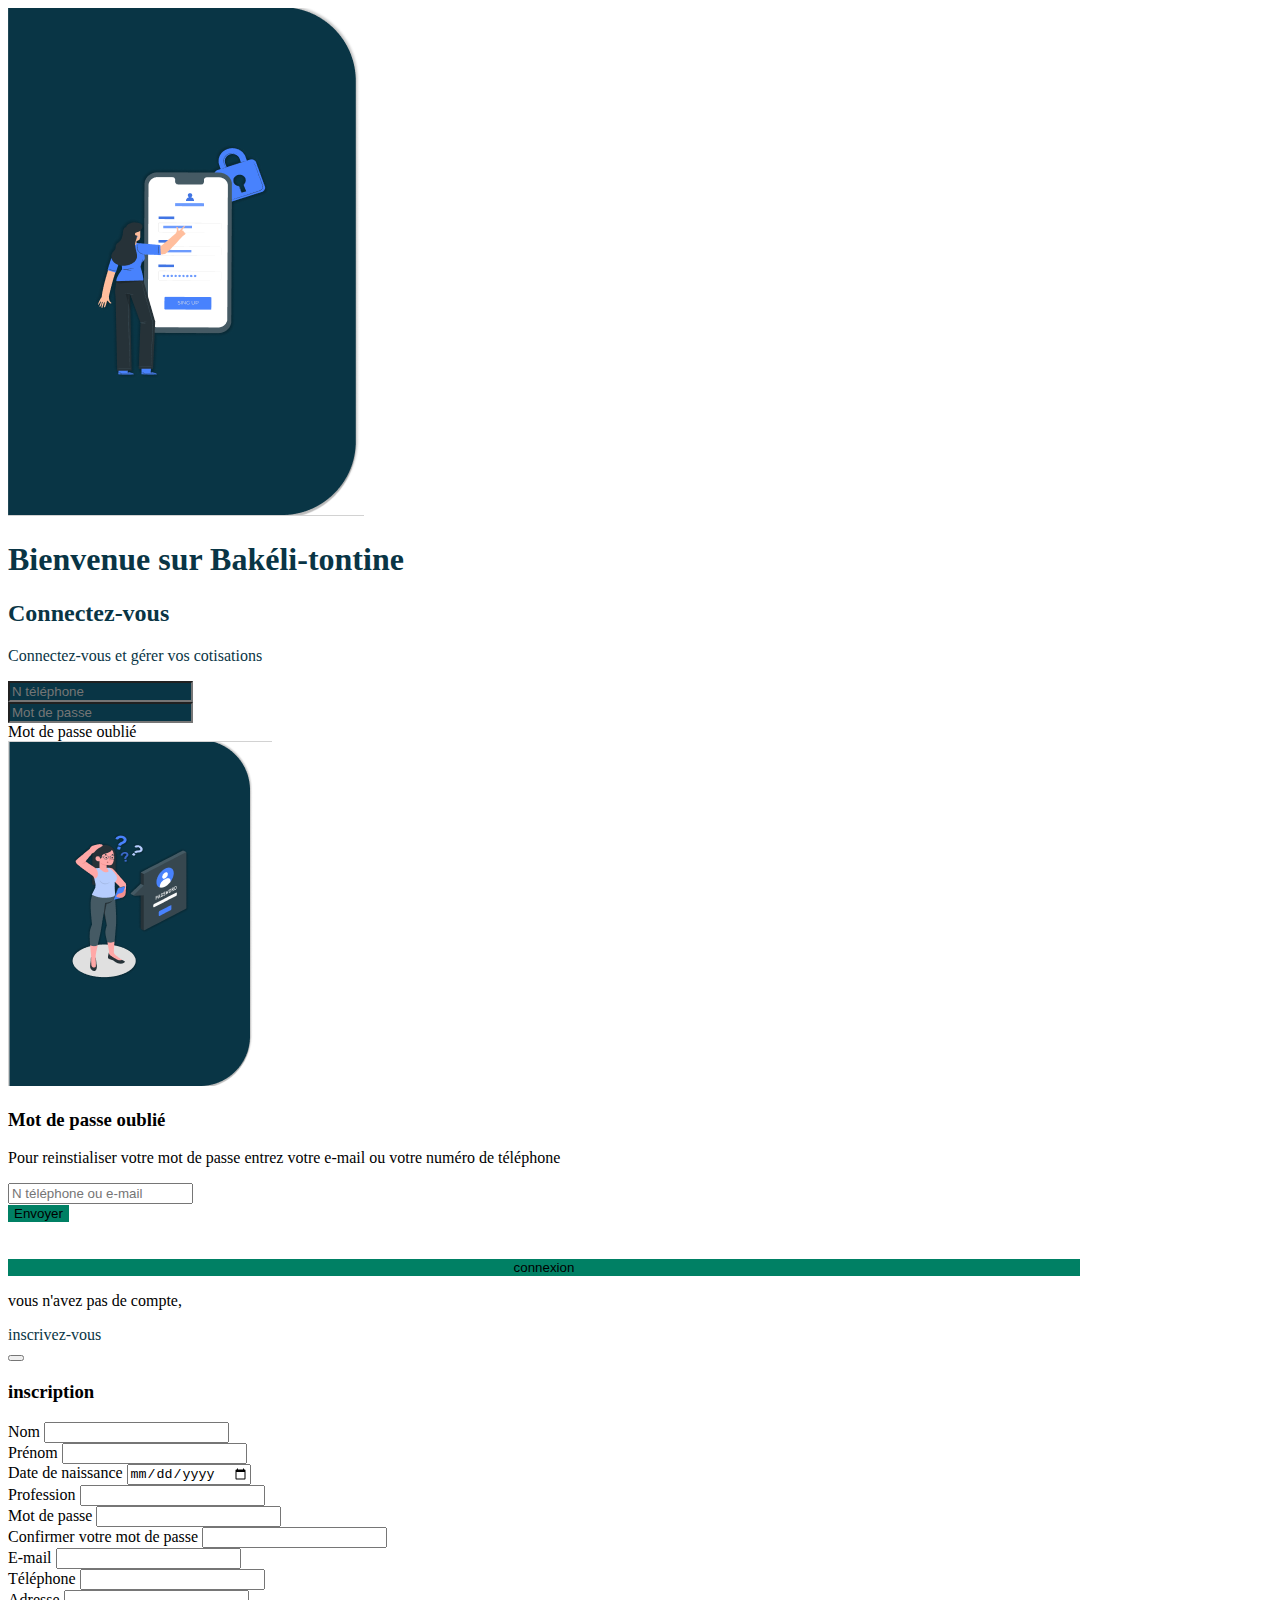
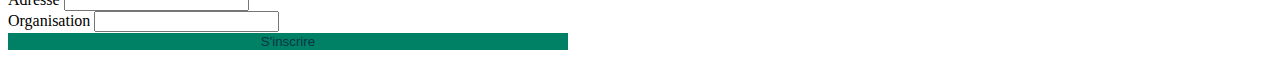
==== index.html @ 90416d44 "new commit" ====
<!doctype html>
<html lang="en">
  <head>
    <meta charset="utf-8">
    <meta name="viewport" content="width=device-width, initial-scale=1">
    <title>Connexion</title>
    <link rel="stylesheet" href="index.css">
    <link href="https://cdn.jsdelivr.net/npm/bootstrap@5.3.1/dist/css/bootstrap.min.css" rel="stylesheet"
     integrity="sha384-4bw+/aepP/YC94hEpVNVgiZdgIC5+VKNBQNGCHeKRQN+PtmoHDEXuppvnDJzQIu9" crossorigin="anonymous">
     <script src="https://cdn.jsdelivr.net/npm/bootstrap@5.3.1/dist/js/bootstrap.bundle.min.js" 
    integrity="sha384-HwwvtgBNo3bZJJLYd8oVXjrBZt8cqVSpeBNS5n7C8IVInixGAoxmnlMuBnhbgrkm" crossorigin="anonymous"></script>
  </head>
  <body>
    <!-- connexion -->
     <div class="container">
        <div class="row">
            <div class="col-lg-6">
                <div class="contenu my-5 justify-content-center align-items-center">
                   <img src="image/Capture d'écran 2023-08-19 223253.png" class="img-fluid"  alt="">
                </div>
            </div>
            <div class="col-lg-6">
                <div class="text pt-5 text-center">
                 <div class="titre">
                  <h1>Bienvenue sur Bakéli-tontine</h1>
                  <h2>Connectez-vous</h2>
                  <p>Connectez-vous et gérer vos cotisations</p>
                 </div>
                  <div class="form d-flex justify-content-center">
                   <div class="col-md-6">
                    <div class="my-4">
                        <input type="text" class="form-control big text-light" id="exampleFormControlInput1" placeholder="N téléphone">
                      </div>
                      <div class="mb-4">
                        <input type="password" class="form-control big" id="exampleFormControlInput1"  placeholder="Mot de passe">
                      </div>
                      <!-- Mot de passe oublie -->
                      <a type="text" class="mt-5 text-decoration-none text-dark"  data-bs-toggle="modal" 
                      data-bs-target="#exampleModal" data-bs-whatever="@mdo">Mot de passe oublié</a>
                      <div class="modal-dialog modal-xl">
                        <div class="modal fade" id="exampleModal" tabindex="-1" aria-labelledby="exampleModalLabel" aria-hidden="true">
                          <div class="modal-dialog">
                            <div class="modal-content">
                              <div class="modal-body ">
                                <div class="row">
                                  <div class="col-lg-5">
                                    <img src="image/mot de passe.png" class="img-fluid" alt="">
                                  </div>
                                  <div class="col-lg-7 p-2">
                                    <h3>Mot de passe oublié</h3>
                                    <p>Pour reinstialiser votre mot de passe entrez votre e-mail ou votre numéro de téléphone</p>
                                    <div class="mb-4 text-light ">
                                      <input type="text" class="form-control bg" id="exampleFormControlInput1"  placeholder="N téléphone ou e-mail">
                                    </div>
                                    <button type="submit" class="btn btn-primary ra">Envoyer</button>
                                  </div>
                                </div>
                              </div>
                            </div>
                          </div>
                        </div> <br> <br>
                      </div>
                     
                      <button type="submit" class="btn btn-primary para">connexion</button>
                          <!-- inscription -->
                         <div class="d-flex">
                          <p>vous n'avez pas de compte,</p>
                          <a type="text" class="titre fw-bold text-decoration-none"  data-bs-toggle="modal"
                          data-bs-target="#exampleModal1" data-bs-whatever="@fat">inscrivez-vous</a>
                         </div>
                         
                          <div class="modal fade" id="exampleModal1" tabindex="-1" aria-labelledby="exampleModalLabel" aria-hidden="true">
                            <div class="modal-dialog">
                              <div class="modal-content">
                                <div class="modal-header">
                                  <button type="button" class="btn-close" data-bs-dismiss="modal" aria-label="Close"></button>
                                </div>
                                <div class="modal-body">
                                  <h3 class="text-center">inscription</h3>
                                      <form>
                                        <div class="row">
                                          <div class="col-lg-6">
                                            <label for="exampleInputPassword1" class="form-label">Nom</label>
                                            <input type="name" class="form-control" id="exampleInputName1">
                                          </div>
                                          <div class="col-lg-6 mb-2">
                                            <label for="exampleInputPassword1" class="form-label start">Prénom</label>
                                            <input type="name" class="form-control" id="exampleInputName1">
                                          </div>
                                        </div>
                                        <div class="row">
                                          <div class="col-lg-6">
                                            <label for="exampleInputPassword1" class="form-label">Date de naissance</label>
                                            <input type="date" class="form-control" id="exampleInputName1">
                                          </div>
                                          <div class="col-lg-6 mb-2">
                                            <label for="exampleInputPassword1" class="form-label start">Profession</label>
                                            <input type="text" class="form-control" id="exampleInputName1">
                                          </div>
                                        </div>
                                        <div class="row">
                                          <div class="col-lg-6">
                                            <label for="exampleInputPassword1" class="form-label">Mot de passe</label>
                                            <input type="password" class="form-control" id="exampleInputName1">
                                          </div>
                                          <div class="col-lg-6 mb-2">
                                            <label for="exampleInputConfirmPassword1" class="form-label start">Confirmer votre mot de passe</label>
                                            <input type="password" class="form-control" id="exampleInputName1">
                                          </div>
                                        </div>
                                        <div class="row">
                                          <div class="col-lg-6">
                                            <label for="exampleInputPassword1" class="form-label">E-mail</label>
                                            <input type="email" class="form-control" id="exampleInputName1">
                                          </div>
                                          <div class="col-lg-6 mb-2">
                                            <label for="exampleInputPassword1" class="form-label start">Téléphone</label>
                                            <input type="name" class="form-control" id="exampleInputName1">
                                          </div>
                                        </div>
                                        <div class="row">
                                          <div class="col-lg-6">
                                            <label for="exampleInputPassword1" class="form-label">Adresse</label>
                                            <input type="text" class="form-control" id="exampleInputName1">
                                          </div>
                                          <div class="col-lg-6">
                                            <label for="exampleInputPassword1" class="form-label start">Organisation</label>
                                            <input type="text" class="form-control" id="exampleInputName1">
                                          </div>
                                        </div>
                                      </form>
                                  </div>
                                <div class="modal-footer justify-content-center">
                                 
                                  <button type="submit" class="raga fw-bolder">S'inscrire</button>
                                </div>
                              </div>
                              </div>
                            </div>
                          </div>
                      </div> 
                      
                   </div>
                </div>
                </div>
                
            </div>
        </div>
  </body>
</html>
---- index.css ----
.big{
    background: #093545!important;
    color: white !important;
}
.titre{
    color: #093545!important;
}
.para{
    padding-left: 40% !important;
    padding-right: 40% !important;
    background-color: rgb(0, 128, 100) !important;
    border: none !important;
}
.ra{
    background-color: rgb(0, 128, 100) !important;
    border: none !important;
}
.raga{
    background-color: rgb(0, 128, 100) !important;
    border: none !important;
    color: #093545!important;
    padding-left: 20% !important;
    padding-right: 20% !important;
}
body{
    overflow-y: hidden;
}
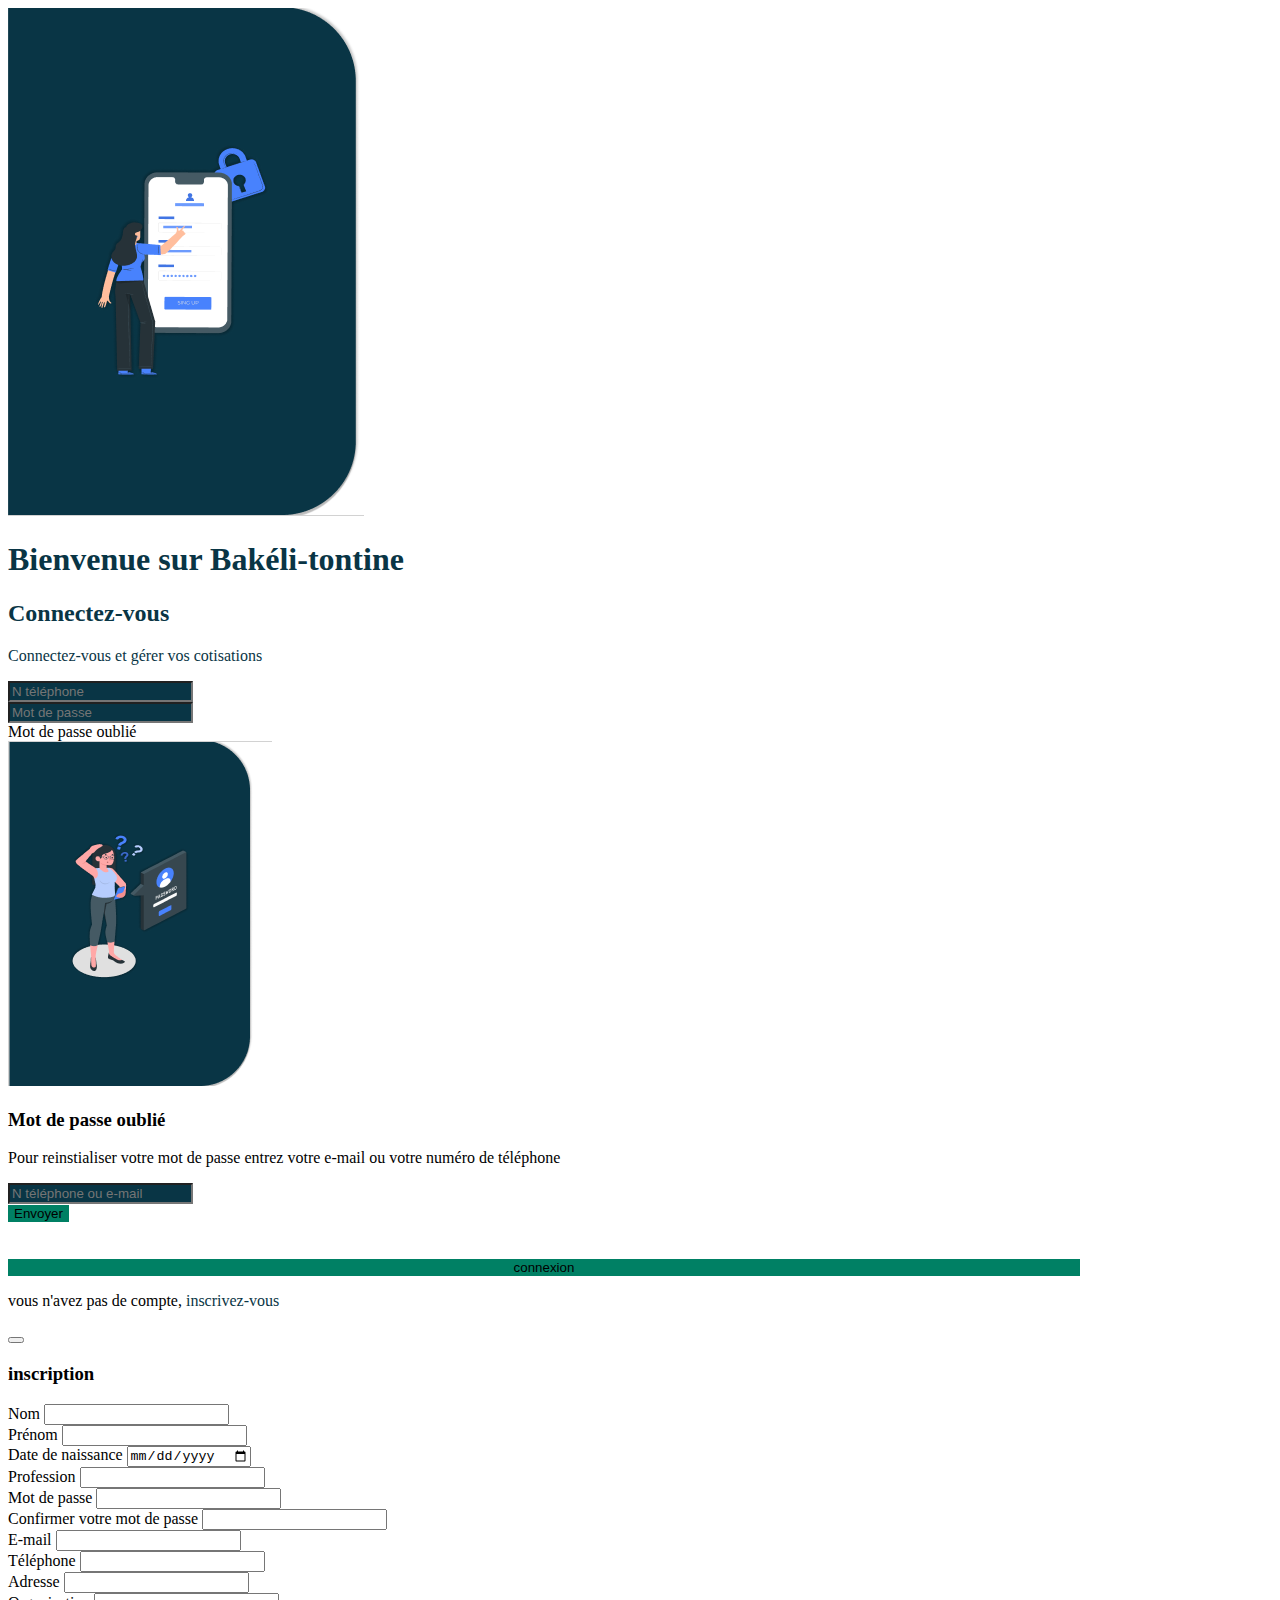
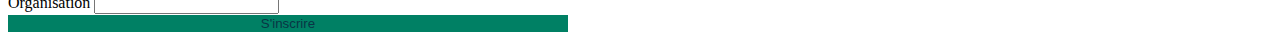
==== commit a30a5dda: "diawo" ====
--- a/index.html
+++ b/index.html
@@ -1,150 +1,150 @@
-<!doctype html>
-<html lang="en">
-  <head>
-    <meta charset="utf-8">
-    <meta name="viewport" content="width=device-width, initial-scale=1">
-    <title>Connexion</title>
-    <link rel="stylesheet" href="index.css">
-    <link href="https://cdn.jsdelivr.net/npm/bootstrap@5.3.1/dist/css/bootstrap.min.css" rel="stylesheet"
-     integrity="sha384-4bw+/aepP/YC94hEpVNVgiZdgIC5+VKNBQNGCHeKRQN+PtmoHDEXuppvnDJzQIu9" crossorigin="anonymous">
-     <script src="https://cdn.jsdelivr.net/npm/bootstrap@5.3.1/dist/js/bootstrap.bundle.min.js" 
-    integrity="sha384-HwwvtgBNo3bZJJLYd8oVXjrBZt8cqVSpeBNS5n7C8IVInixGAoxmnlMuBnhbgrkm" crossorigin="anonymous"></script>
-  </head>
-  <body>
-    <!-- connexion -->
-     <div class="container">
-        <div class="row">
-            <div class="col-lg-6">
-                <div class="contenu my-5 justify-content-center align-items-center">
-                   <img src="image/Capture d'écran 2023-08-19 223253.png" class="img-fluid"  alt="">
-                </div>
-            </div>
-            <div class="col-lg-6">
-                <div class="text pt-5 text-center">
-                 <div class="titre">
-                  <h1>Bienvenue sur Bakéli-tontine</h1>
-                  <h2>Connectez-vous</h2>
-                  <p>Connectez-vous et gérer vos cotisations</p>
-                 </div>
-                  <div class="form d-flex justify-content-center">
-                   <div class="col-md-6">
-                    <div class="my-4">
-                        <input type="text" class="form-control big text-light" id="exampleFormControlInput1" placeholder="N téléphone">
-                      </div>
-                      <div class="mb-4">
-                        <input type="password" class="form-control big" id="exampleFormControlInput1"  placeholder="Mot de passe">
-                      </div>
-                      <!-- Mot de passe oublie -->
-                      <a type="text" class="mt-5 text-decoration-none text-dark"  data-bs-toggle="modal" 
-                      data-bs-target="#exampleModal" data-bs-whatever="@mdo">Mot de passe oublié</a>
-                      <div class="modal-dialog modal-xl">
-                        <div class="modal fade" id="exampleModal" tabindex="-1" aria-labelledby="exampleModalLabel" aria-hidden="true">
-                          <div class="modal-dialog">
-                            <div class="modal-content">
-                              <div class="modal-body ">
-                                <div class="row">
-                                  <div class="col-lg-5">
-                                    <img src="image/mot de passe.png" class="img-fluid" alt="">
-                                  </div>
-                                  <div class="col-lg-7 p-2">
-                                    <h3>Mot de passe oublié</h3>
-                                    <p>Pour reinstialiser votre mot de passe entrez votre e-mail ou votre numéro de téléphone</p>
-                                    <div class="mb-4 text-light ">
-                                      <input type="text" class="form-control bg" id="exampleFormControlInput1"  placeholder="N téléphone ou e-mail">
-                                    </div>
-                                    <button type="submit" class="btn btn-primary ra">Envoyer</button>
-                                  </div>
-                                </div>
-                              </div>
-                            </div>
-                          </div>
-                        </div> <br> <br>
-                      </div>
-                     
-                      <button type="submit" class="btn btn-primary para">connexion</button>
-                          <!-- inscription -->
-                         <div class="d-flex">
-                          <p>vous n'avez pas de compte,</p>
-                          <a type="text" class="titre fw-bold text-decoration-none"  data-bs-toggle="modal"
-                          data-bs-target="#exampleModal1" data-bs-whatever="@fat">inscrivez-vous</a>
-                         </div>
-                         
-                          <div class="modal fade" id="exampleModal1" tabindex="-1" aria-labelledby="exampleModalLabel" aria-hidden="true">
-                            <div class="modal-dialog">
-                              <div class="modal-content">
-                                <div class="modal-header">
-                                  <button type="button" class="btn-close" data-bs-dismiss="modal" aria-label="Close"></button>
-                                </div>
-                                <div class="modal-body">
-                                  <h3 class="text-center">inscription</h3>
-                                      <form>
-                                        <div class="row">
-                                          <div class="col-lg-6">
-                                            <label for="exampleInputPassword1" class="form-label">Nom</label>
-                                            <input type="name" class="form-control" id="exampleInputName1">
-                                          </div>
-                                          <div class="col-lg-6 mb-2">
-                                            <label for="exampleInputPassword1" class="form-label start">Prénom</label>
-                                            <input type="name" class="form-control" id="exampleInputName1">
-                                          </div>
-                                        </div>
-                                        <div class="row">
-                                          <div class="col-lg-6">
-                                            <label for="exampleInputPassword1" class="form-label">Date de naissance</label>
-                                            <input type="date" class="form-control" id="exampleInputName1">
-                                          </div>
-                                          <div class="col-lg-6 mb-2">
-                                            <label for="exampleInputPassword1" class="form-label start">Profession</label>
-                                            <input type="text" class="form-control" id="exampleInputName1">
-                                          </div>
-                                        </div>
-                                        <div class="row">
-                                          <div class="col-lg-6">
-                                            <label for="exampleInputPassword1" class="form-label">Mot de passe</label>
-                                            <input type="password" class="form-control" id="exampleInputName1">
-                                          </div>
-                                          <div class="col-lg-6 mb-2">
-                                            <label for="exampleInputConfirmPassword1" class="form-label start">Confirmer votre mot de passe</label>
-                                            <input type="password" class="form-control" id="exampleInputName1">
-                                          </div>
-                                        </div>
-                                        <div class="row">
-                                          <div class="col-lg-6">
-                                            <label for="exampleInputPassword1" class="form-label">E-mail</label>
-                                            <input type="email" class="form-control" id="exampleInputName1">
-                                          </div>
-                                          <div class="col-lg-6 mb-2">
-                                            <label for="exampleInputPassword1" class="form-label start">Téléphone</label>
-                                            <input type="name" class="form-control" id="exampleInputName1">
-                                          </div>
-                                        </div>
-                                        <div class="row">
-                                          <div class="col-lg-6">
-                                            <label for="exampleInputPassword1" class="form-label">Adresse</label>
-                                            <input type="text" class="form-control" id="exampleInputName1">
-                                          </div>
-                                          <div class="col-lg-6">
-                                            <label for="exampleInputPassword1" class="form-label start">Organisation</label>
-                                            <input type="text" class="form-control" id="exampleInputName1">
-                                          </div>
-                                        </div>
-                                      </form>
-                                  </div>
-                                <div class="modal-footer justify-content-center">
-                                 
-                                  <button type="submit" class="raga fw-bolder">S'inscrire</button>
-                                </div>
-                              </div>
-                              </div>
-                            </div>
-                          </div>
-                      </div> 
-                      
-                   </div>
-                </div>
-                </div>
-                
-            </div>
-        </div>
-  </body>
+<!doctype html>
+<html lang="en">
+  <head>
+    <meta charset="utf-8">
+    <meta name="viewport" content="width=device-width, initial-scale=1">
+    <title>Connexion</title>
+    <link rel="stylesheet" href="connexion.css">
+    <link href="https://cdn.jsdelivr.net/npm/bootstrap@5.3.1/dist/css/bootstrap.min.css" rel="stylesheet"
+     integrity="sha384-4bw+/aepP/YC94hEpVNVgiZdgIC5+VKNBQNGCHeKRQN+PtmoHDEXuppvnDJzQIu9" crossorigin="anonymous">
+     <script src="https://cdn.jsdelivr.net/npm/bootstrap@5.3.1/dist/js/bootstrap.bundle.min.js" 
+    integrity="sha384-HwwvtgBNo3bZJJLYd8oVXjrBZt8cqVSpeBNS5n7C8IVInixGAoxmnlMuBnhbgrkm" crossorigin="anonymous"></script>
+  </head>
+  <body>
+    <!-- connexion -->
+     <div class="container-fluid">
+        <div class="row">
+            <div class="col-lg-6">
+                <div class="contenu justify-content-center align-items-center">
+                   <img src="images/Capture d'écran 2023-08-19 223253.png" class="img-fluid"  alt="">
+                </div>
+            </div>
+            <div class="col-lg-6">
+                <div class="text pt-5 text-center">
+                 <div class="titre">
+                  <h1>Bienvenue sur Bakéli-tontine</h1>
+                  <h2>Connectez-vous</h2>
+                  <p>Connectez-vous et gérer vos cotisations</p>
+                 </div>
+                  <div class="form d-flex justify-content-center">
+                   <div class="col-md-6">
+                    <div class="my-4">
+                        <input type="text" class="form-control bg " id="exampleFormControlInput1" placeholder="N téléphone">
+                      </div>
+                      <div class="mb-4">
+                        <input type="password" class="form-control bg" id="exampleFormControlInput1"  placeholder="Mot de passe">
+                      </div>
+                      <!-- Mot de passe oublie -->
+                      <a type="text" class="mt-5 text-decoration-none text-dark"  data-bs-toggle="modal" 
+                      data-bs-target="#exampleModal" data-bs-whatever="@mdo">Mot de passe oublié</a>
+                      <div class="modal-dialog modal-xl">
+                        <div class="modal fade" id="exampleModal" tabindex="-1" aria-labelledby="exampleModalLabel" aria-hidden="true">
+                          <div class="modal-dialog">
+                            <div class="modal-content">
+                              <div class="modal-body ">
+                                <div class="row">
+                                  <div class="col-lg-5">
+                                    <img src="images/mot de passe.png" class="img-fluid" alt="">
+                                  </div>
+                                  <div class="col-lg-7 border border-1 p-2">
+                                    <h3 class="end">Mot de passe oublié</h3>
+                                    <p>Pour reinstialiser votre mot de passe entrez votre e-mail ou votre numéro de téléphone</p>
+                                    <div class="mb-4 text-light ">
+                                      <input type="text" class="form-control bg" id="exampleFormControlInput1"  placeholder="N téléphone ou e-mail">
+                                    </div>
+                                    <button type="submit" class="btn btn-primary ra">Envoyer</button>
+                                  </div>
+                                </div>
+                              </div>
+                            </div>
+                          </div>
+                        </div> <br> <br>
+                      </div>
+                     
+                      <button type="submit" class="btn btn-primary para">connexion</button>
+                          <!-- inscription -->
+                         <div class="d-flex">
+                          <p>vous n'avez pas de compte,
+                          <a type="text" class="titre fw-bold text-decoration-none"  data-bs-toggle="modal"
+                          data-bs-target="#exampleModal1" data-bs-whatever="@fat">inscrivez-vous</a></p>
+                         </div>
+                         
+                          <div class="modal fade" id="exampleModal1" tabindex="-1" aria-labelledby="exampleModalLabel" aria-hidden="true">
+                            <div class="modal-dialog">
+                              <div class="modal-content">
+                                <div class="modal-header">
+                                  <button type="button" class="btn-close" data-bs-dismiss="modal" aria-label="Close"></button>
+                                </div>
+                                <div class="modal-body">
+                                  <h3 class="text-center">inscription</h3>
+                                      <form>
+                                        <div class="row">
+                                          <div class="col-lg-6">
+                                            <label for="exampleInputPassword1" class="form-label">Nom</label>
+                                            <input type="name" class="form-control" id="exampleInputName1">
+                                          </div>
+                                          <div class="col-lg-6 mb-2">
+                                            <label for="exampleInputPassword1" class="form-label start">Prénom</label>
+                                            <input type="name" class="form-control" id="exampleInputName1">
+                                          </div>
+                                        </div>
+                                        <div class="row">
+                                          <div class="col-lg-6">
+                                            <label for="exampleInputPassword1" class="form-label">Date de naissance</label>
+                                            <input type="date" class="form-control" id="exampleInputName1">
+                                          </div>
+                                          <div class="col-lg-6 mb-2">
+                                            <label for="exampleInputPassword1" class="form-label start">Profession</label>
+                                            <input type="text" class="form-control" id="exampleInputName1">
+                                          </div>
+                                        </div>
+                                        <div class="row">
+                                          <div class="col-lg-6">
+                                            <label for="exampleInputPassword1" class="form-label">Mot de passe</label>
+                                            <input type="password" class="form-control" id="exampleInputName1">
+                                          </div>
+                                          <div class="col-lg-6 mb-2">
+                                            <label for="exampleInputConfirmPassword1" class="form-label start">Confirmer votre mot de passe</label>
+                                            <input type="password" class="form-control" id="exampleInputName1">
+                                          </div>
+                                        </div>
+                                        <div class="row">
+                                          <div class="col-lg-6">
+                                            <label for="exampleInputPassword1" class="form-label">E-mail</label>
+                                            <input type="email" class="form-control" id="exampleInputName1">
+                                          </div>
+                                          <div class="col-lg-6 mb-2">
+                                            <label for="exampleInputPassword1" class="form-label start">Téléphone</label>
+                                            <input type="name" class="form-control" id="exampleInputName1">
+                                          </div>
+                                        </div>
+                                        <div class="row">
+                                          <div class="col-lg-6">
+                                            <label for="exampleInputPassword1" class="form-label">Adresse</label>
+                                            <input type="text" class="form-control" id="exampleInputName1">
+                                          </div>
+                                          <div class="col-lg-6">
+                                            <label for="exampleInputPassword1" class="form-label start">Organisation</label>
+                                            <input type="text" class="form-control" id="exampleInputName1">
+                                          </div>
+                                        </div>
+                                      </form>
+                                  </div>
+                                <div class="modal-footer justify-content-center">
+                                 
+                                  <button type="submit" class="raga fw-bolder">S'inscrire</button>
+                                </div>
+                              </div>
+                              </div>
+                            </div>
+                          </div>
+                      </div> 
+                      
+                   </div>
+                </div>
+                </div>
+                
+            </div>
+        </div>
+  </body>
 </html>--- a/connexion.css
+++ b/connexion.css
@@ -0,0 +1,27 @@
+.bg{
+    background: #093545!important;
+ color: white !important;
+}
+.titre{
+    color: #093545!important;
+}
+.para{
+    padding-left: 40% !important;
+    padding-right: 40% !important;
+    background-color: rgb(0, 128, 100) !important;
+    border: none !important;
+}
+.ra{
+    background-color: rgb(0, 128, 100) !important;
+    border: none !important;
+}
+.raga{
+    background-color: rgb(0, 128, 100) !important;
+    border: none !important;
+    color: #093545!important;
+    padding-left: 20% !important;
+    padding-right: 20% !important;
+}
+*{
+   
+}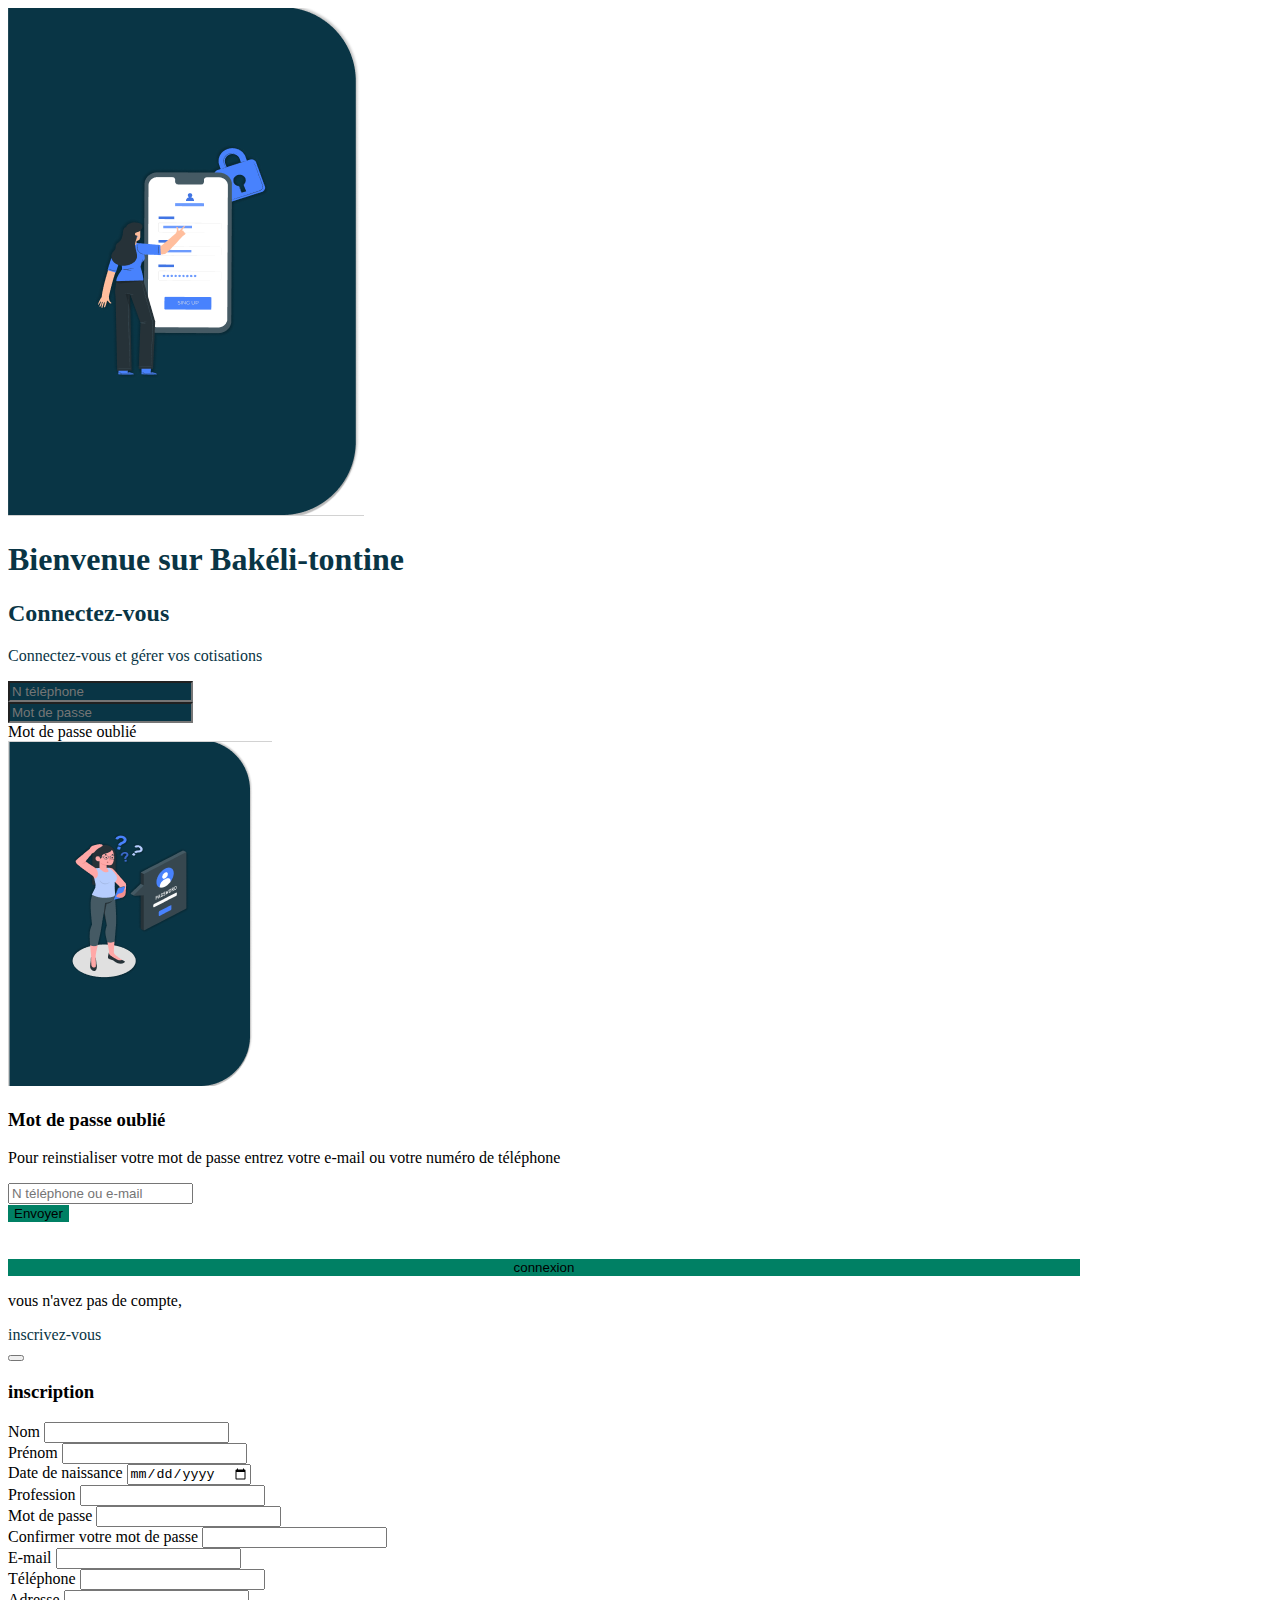
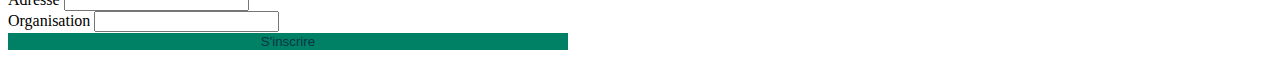
==== commit 09986df5: "merge" ====
--- a/index.html
+++ b/index.html
@@ -4,7 +4,7 @@
     <meta charset="utf-8">
     <meta name="viewport" content="width=device-width, initial-scale=1">
     <title>Connexion</title>
-    <link rel="stylesheet" href="connexion.css">
+    <link rel="stylesheet" href="index.css">
     <link href="https://cdn.jsdelivr.net/npm/bootstrap@5.3.1/dist/css/bootstrap.min.css" rel="stylesheet"
      integrity="sha384-4bw+/aepP/YC94hEpVNVgiZdgIC5+VKNBQNGCHeKRQN+PtmoHDEXuppvnDJzQIu9" crossorigin="anonymous">
      <script src="https://cdn.jsdelivr.net/npm/bootstrap@5.3.1/dist/js/bootstrap.bundle.min.js" 
@@ -12,11 +12,11 @@
   </head>
   <body>
     <!-- connexion -->
-     <div class="container-fluid">
+     <div class="container">
         <div class="row">
             <div class="col-lg-6">
-                <div class="contenu justify-content-center align-items-center">
-                   <img src="images/Capture d'écran 2023-08-19 223253.png" class="img-fluid"  alt="">
+                <div class="contenu my-5 justify-content-center align-items-center">
+                   <img src="image/Capture d'écran 2023-08-19 223253.png" class="img-fluid"  alt="">
                 </div>
             </div>
             <div class="col-lg-6">
@@ -29,10 +29,10 @@
                   <div class="form d-flex justify-content-center">
                    <div class="col-md-6">
                     <div class="my-4">
-                        <input type="text" class="form-control bg " id="exampleFormControlInput1" placeholder="N téléphone">
+                        <input type="text" class="form-control big text-light" id="exampleFormControlInput1" placeholder="N téléphone">
                       </div>
                       <div class="mb-4">
-                        <input type="password" class="form-control bg" id="exampleFormControlInput1"  placeholder="Mot de passe">
+                        <input type="password" class="form-control big" id="exampleFormControlInput1"  placeholder="Mot de passe">
                       </div>
                       <!-- Mot de passe oublie -->
                       <a type="text" class="mt-5 text-decoration-none text-dark"  data-bs-toggle="modal" 
@@ -44,10 +44,10 @@
                               <div class="modal-body ">
                                 <div class="row">
                                   <div class="col-lg-5">
-                                    <img src="images/mot de passe.png" class="img-fluid" alt="">
+                                    <img src="image/mot de passe.png" class="img-fluid" alt="">
                                   </div>
-                                  <div class="col-lg-7 border border-1 p-2">
-                                    <h3 class="end">Mot de passe oublié</h3>
+                                  <div class="col-lg-7 p-2">
+                                    <h3>Mot de passe oublié</h3>
                                     <p>Pour reinstialiser votre mot de passe entrez votre e-mail ou votre numéro de téléphone</p>
                                     <div class="mb-4 text-light ">
                                       <input type="text" class="form-control bg" id="exampleFormControlInput1"  placeholder="N téléphone ou e-mail">
@@ -64,9 +64,9 @@
                       <button type="submit" class="btn btn-primary para">connexion</button>
                           <!-- inscription -->
                          <div class="d-flex">
-                          <p>vous n'avez pas de compte,
+                          <p>vous n'avez pas de compte,</p>
                           <a type="text" class="titre fw-bold text-decoration-none"  data-bs-toggle="modal"
-                          data-bs-target="#exampleModal1" data-bs-whatever="@fat">inscrivez-vous</a></p>
+                          data-bs-target="#exampleModal1" data-bs-whatever="@fat">inscrivez-vous</a>
                          </div>
                          
                           <div class="modal fade" id="exampleModal1" tabindex="-1" aria-labelledby="exampleModalLabel" aria-hidden="true">
--- a/index.css
+++ b/index.css
@@ -0,0 +1,27 @@
+.big{
+    background: #093545!important;
+    color: white !important;
+}
+.titre{
+    color: #093545!important;
+}
+.para{
+    padding-left: 40% !important;
+    padding-right: 40% !important;
+    background-color: rgb(0, 128, 100) !important;
+    border: none !important;
+}
+.ra{
+    background-color: rgb(0, 128, 100) !important;
+    border: none !important;
+}
+.raga{
+    background-color: rgb(0, 128, 100) !important;
+    border: none !important;
+    color: #093545!important;
+    padding-left: 20% !important;
+    padding-right: 20% !important;
+}
+body{
+    overflow-y: hidden;
+}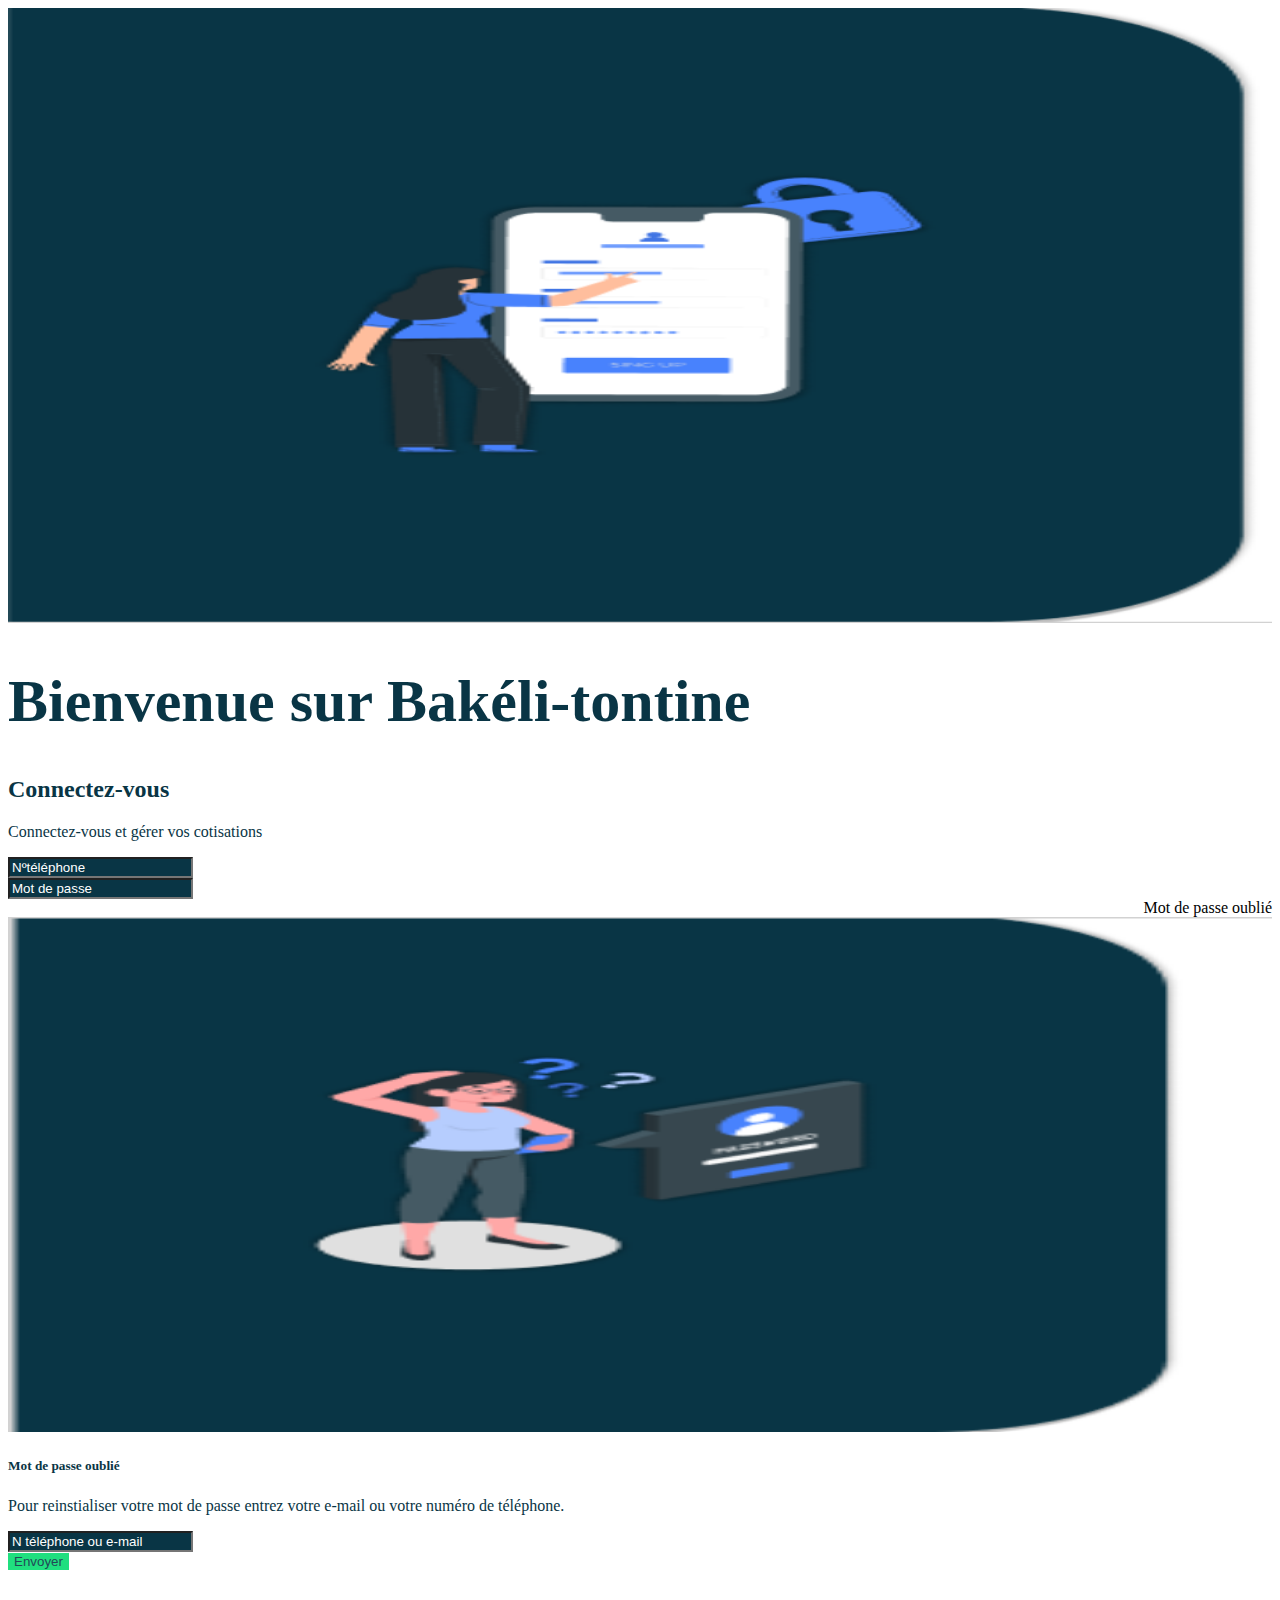
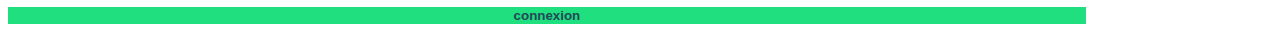
==== commit 3aa3ddd3: "both" ====
--- a/index.html
+++ b/index.html
@@ -4,7 +4,7 @@
     <meta charset="utf-8">
     <meta name="viewport" content="width=device-width, initial-scale=1">
     <title>Connexion</title>
-    <link rel="stylesheet" href="index.css">
+    <link rel="stylesheet" href="connexion.css">
     <link href="https://cdn.jsdelivr.net/npm/bootstrap@5.3.1/dist/css/bootstrap.min.css" rel="stylesheet"
      integrity="sha384-4bw+/aepP/YC94hEpVNVgiZdgIC5+VKNBQNGCHeKRQN+PtmoHDEXuppvnDJzQIu9" crossorigin="anonymous">
      <script src="https://cdn.jsdelivr.net/npm/bootstrap@5.3.1/dist/js/bootstrap.bundle.min.js" 
@@ -12,14 +12,14 @@
   </head>
   <body>
     <!-- connexion -->
-     <div class="container">
+     <div class="container-fluid">
         <div class="row">
-            <div class="col-lg-6">
-                <div class="contenu my-5 justify-content-center align-items-center">
-                   <img src="image/Capture d'écran 2023-08-19 223253.png" class="img-fluid"  alt="">
+            <div class="col-lg-4">
+                <div class="contenu justify-content-center align-items-center">
+                   <img src="images/Capture d'écran 2023-08-19 223253.png" class="img-fluid"  alt="">
                 </div>
             </div>
-            <div class="col-lg-6">
+            <div class="col-lg-8">
                 <div class="text pt-5 text-center">
                  <div class="titre">
                   <h1>Bienvenue sur Bakéli-tontine</h1>
@@ -29,114 +29,50 @@
                   <div class="form d-flex justify-content-center">
                    <div class="col-md-6">
                     <div class="my-4">
-                        <input type="text" class="form-control big text-light" id="exampleFormControlInput1" placeholder="N téléphone">
+                    <input type="text" class="form-control bg " id="exampleFormControlInput1" placeholder="Nºtéléphone">
                       </div>
                       <div class="mb-4">
-                        <input type="password" class="form-control big" id="exampleFormControlInput1"  placeholder="Mot de passe">
+                        <input type="password" class="form-control bg" id="exampleFormControlInput1"  placeholder="Mot de passe">
                       </div>
                       <!-- Mot de passe oublie -->
-                      <a type="text" class="mt-5 text-decoration-none text-dark"  data-bs-toggle="modal" 
+                      <a type="text" class=" gérer text-decoration-none text-dark"  data-bs-toggle="modal" 
                       data-bs-target="#exampleModal" data-bs-whatever="@mdo">Mot de passe oublié</a>
-                      <div class="modal-dialog modal-xl">
+                      <!-- <div class="modal-dialog modal-xl"> -->
                         <div class="modal fade" id="exampleModal" tabindex="-1" aria-labelledby="exampleModalLabel" aria-hidden="true">
-                          <div class="modal-dialog">
+                          <div class="modal-dialog modal-lg">
                             <div class="modal-content">
                               <div class="modal-body ">
                                 <div class="row">
-                                  <div class="col-lg-5">
-                                    <img src="image/mot de passe.png" class="img-fluid" alt="">
+                                  <div class="col-lg-6">
+                                    <img src="images/mot de passe.png" class=" fewnu" alt="">
                                   </div>
-                                  <div class="col-lg-7 p-2">
-                                    <h3>Mot de passe oublié</h3>
-                                    <p>Pour reinstialiser votre mot de passe entrez votre e-mail ou votre numéro de téléphone</p>
-                                    <div class="mb-4 text-light ">
-                                      <input type="text" class="form-control bg" id="exampleFormControlInput1"  placeholder="N téléphone ou e-mail">
-                                    </div>
-                                    <button type="submit" class="btn btn-primary ra">Envoyer</button>
+
+                                  <div class="col-lg-6  pe-5">
+                                     <div class="row my-5">
+                                      <div class="card shadow p-3 d-flex align-items-center">
+                                        <div class="card-body titre text-start">
+                                          <h5 class="card-title">Mot de passe oublié</h5>
+                                          <p class="card-text">Pour reinstialiser votre mot de passe entrez votre e-mail ou votre numéro de téléphone.</p>
+                                          <div class="mb-4 text-light ">
+                                            <input type="text" class="form-control mt-5 bg" id="exampleFormControlInput1"  placeholder="N téléphone ou e-mail">
+                                          </div>
+                                          <div class="d-flex justify-content-end">
+                                            <button type="submit" class="btn btn-primary fs-5 mt-3 ra">Envoyer</button>
+                                          </div>
+                                        </div>
+                                      </div>
+                                     </div>
                                   </div>
                                 </div>
                               </div>
                             </div>
                           </div>
                         </div> <br> <br>
-                      </div>
+                      <!-- </div> -->
                      
                       <button type="submit" class="btn btn-primary para">connexion</button>
                           <!-- inscription -->
-                         <div class="d-flex">
-                          <p>vous n'avez pas de compte,</p>
-                          <a type="text" class="titre fw-bold text-decoration-none"  data-bs-toggle="modal"
-                          data-bs-target="#exampleModal1" data-bs-whatever="@fat">inscrivez-vous</a>
-                         </div>
                          
-                          <div class="modal fade" id="exampleModal1" tabindex="-1" aria-labelledby="exampleModalLabel" aria-hidden="true">
-                            <div class="modal-dialog">
-                              <div class="modal-content">
-                                <div class="modal-header">
-                                  <button type="button" class="btn-close" data-bs-dismiss="modal" aria-label="Close"></button>
-                                </div>
-                                <div class="modal-body">
-                                  <h3 class="text-center">inscription</h3>
-                                      <form>
-                                        <div class="row">
-                                          <div class="col-lg-6">
-                                            <label for="exampleInputPassword1" class="form-label">Nom</label>
-                                            <input type="name" class="form-control" id="exampleInputName1">
-                                          </div>
-                                          <div class="col-lg-6 mb-2">
-                                            <label for="exampleInputPassword1" class="form-label start">Prénom</label>
-                                            <input type="name" class="form-control" id="exampleInputName1">
-                                          </div>
-                                        </div>
-                                        <div class="row">
-                                          <div class="col-lg-6">
-                                            <label for="exampleInputPassword1" class="form-label">Date de naissance</label>
-                                            <input type="date" class="form-control" id="exampleInputName1">
-                                          </div>
-                                          <div class="col-lg-6 mb-2">
-                                            <label for="exampleInputPassword1" class="form-label start">Profession</label>
-                                            <input type="text" class="form-control" id="exampleInputName1">
-                                          </div>
-                                        </div>
-                                        <div class="row">
-                                          <div class="col-lg-6">
-                                            <label for="exampleInputPassword1" class="form-label">Mot de passe</label>
-                                            <input type="password" class="form-control" id="exampleInputName1">
-                                          </div>
-                                          <div class="col-lg-6 mb-2">
-                                            <label for="exampleInputConfirmPassword1" class="form-label start">Confirmer votre mot de passe</label>
-                                            <input type="password" class="form-control" id="exampleInputName1">
-                                          </div>
-                                        </div>
-                                        <div class="row">
-                                          <div class="col-lg-6">
-                                            <label for="exampleInputPassword1" class="form-label">E-mail</label>
-                                            <input type="email" class="form-control" id="exampleInputName1">
-                                          </div>
-                                          <div class="col-lg-6 mb-2">
-                                            <label for="exampleInputPassword1" class="form-label start">Téléphone</label>
-                                            <input type="name" class="form-control" id="exampleInputName1">
-                                          </div>
-                                        </div>
-                                        <div class="row">
-                                          <div class="col-lg-6">
-                                            <label for="exampleInputPassword1" class="form-label">Adresse</label>
-                                            <input type="text" class="form-control" id="exampleInputName1">
-                                          </div>
-                                          <div class="col-lg-6">
-                                            <label for="exampleInputPassword1" class="form-label start">Organisation</label>
-                                            <input type="text" class="form-control" id="exampleInputName1">
-                                          </div>
-                                        </div>
-                                      </form>
-                                  </div>
-                                <div class="modal-footer justify-content-center">
-                                 
-                                  <button type="submit" class="raga fw-bolder">S'inscrire</button>
-                                </div>
-                              </div>
-                              </div>
-                            </div>
                           </div>
                       </div> 
                       
@@ -145,6 +81,5 @@
                 </div>
                 
             </div>
-        </div>
   </body>
 </html>--- a/connexion.css
+++ b/connexion.css
@@ -0,0 +1,52 @@
+.bg {
+    background-color: #093545!important;
+}
+.bg .placeholder{
+    color: white !important;
+}
+.titre{
+    color: #093545!important;
+}
+.titre h1{
+    font-size: 60px;
+}
+.gérer{
+   display: flex;
+   justify-content: flex-end;
+}
+.contenu img{
+    width: 100%;
+    height: 615px;
+}
+.conte img{
+    width: 90%;
+    height: 615px;
+}
+.fewnu{
+    width: 100%;
+    height: 515px;
+}
+::placeholder{
+    color: white !important;
+}
+.para{
+    color: #224957 !important;
+    font-weight: bold !important;
+    padding-left: 40% !important;
+    padding-right: 40% !important;
+    background: #20DF7F !important;
+    border: none !important;
+}
+.ra{
+    background: #20DF7F !important;
+    border: none !important;
+    color: #224957 !important;
+}
+.raga{
+    background: #20DF7F !important;
+    border: none !important;
+    border-radius: 5% !important;
+    color: #093545!important;
+    padding-left: 20% !important;
+    padding-right: 20% !important;
+}
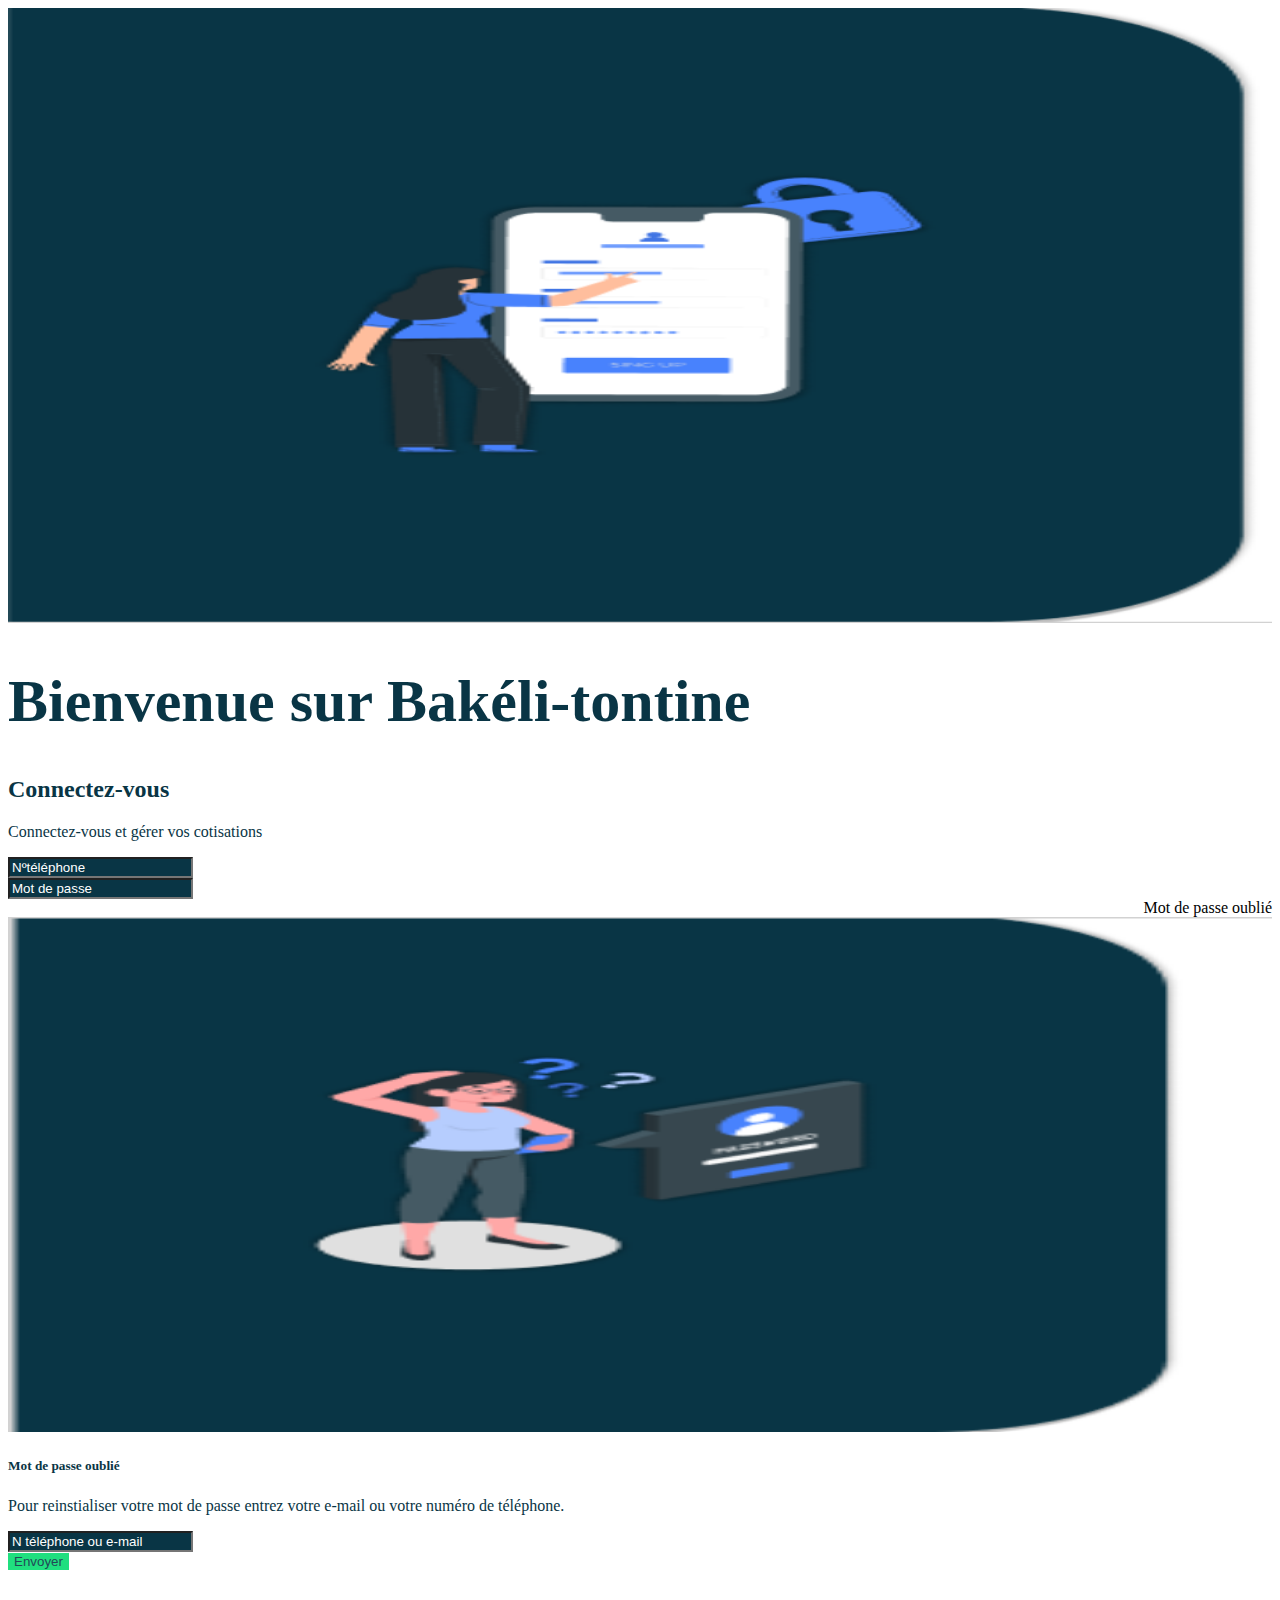
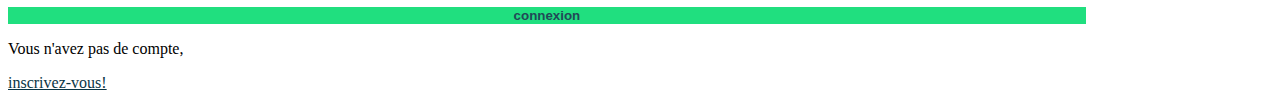
==== commit 5a2ece1d: "nouveau" ====
--- a/index.html
+++ b/index.html
@@ -77,9 +77,14 @@
                       </div> 
                       
                    </div>
+                   <div class="d-flex justify-content-center pt-4">
+                    <p>Vous n'avez pas de compte,</p>
+                    <a class="titre text-decoration-none fw-bolder ps-2" href="inscription.html">inscrivez-vous!</a>
+                  </div>
                 </div>
                 </div>
                 
             </div>
+          
   </body>
 </html>--- a/connexion.css
+++ b/connexion.css
@@ -1,5 +1,8 @@
 .bg {
     background-color: #093545!important;
+}
+*{
+    
 }
 .bg .placeholder{
     color: white !important;
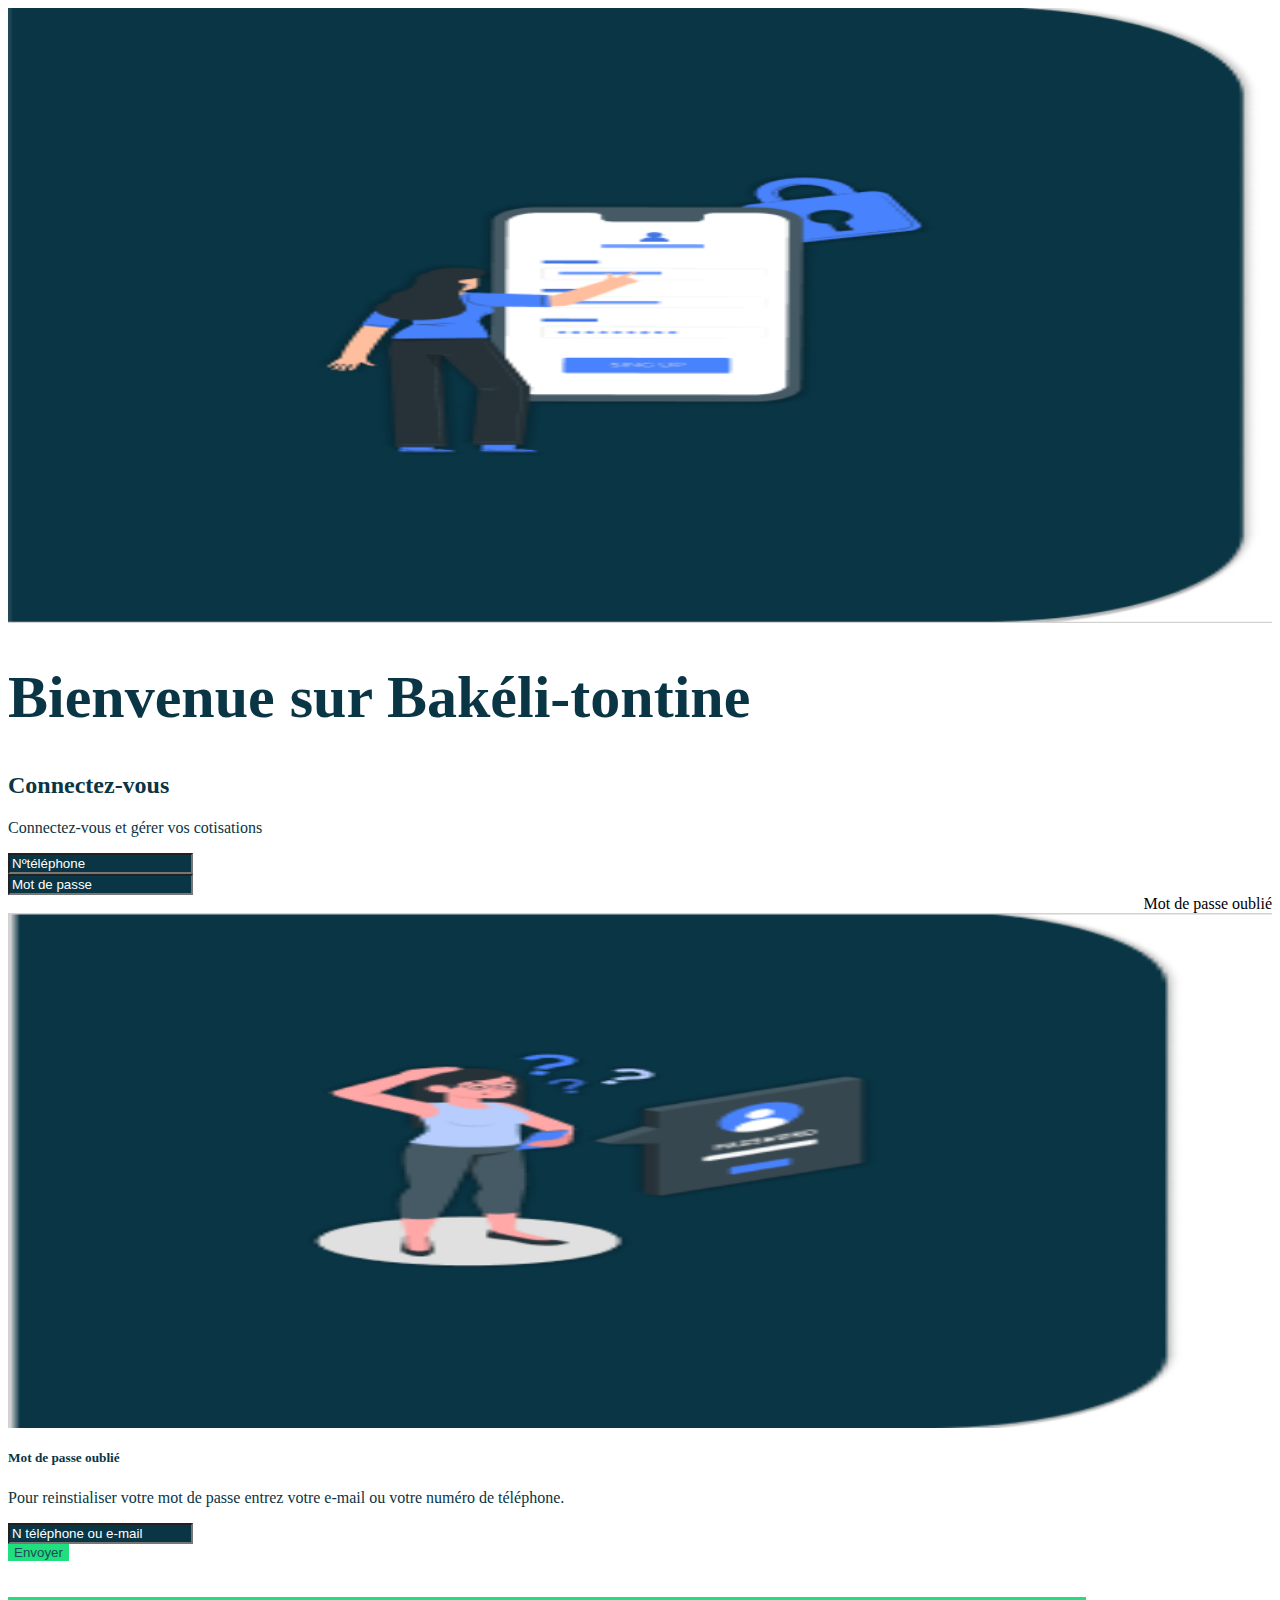
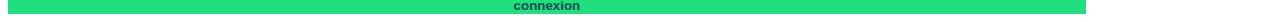
==== commit 277c5d82: "correction navbar" ====
--- a/index.html
+++ b/index.html
@@ -1,4 +1,4 @@
-<!doctype html>
+<!d++++++++++++++++octype html>
 <html lang="en">
   <head>
     <meta charset="utf-8">
@@ -77,14 +77,9 @@
                       </div> 
                       
                    </div>
-                   <div class="d-flex justify-content-center pt-4">
-                    <p>Vous n'avez pas de compte,</p>
-                    <a class="titre text-decoration-none fw-bolder ps-2" href="inscription.html">inscrivez-vous!</a>
-                  </div>
                 </div>
                 </div>
                 
             </div>
-          
   </body>
 </html>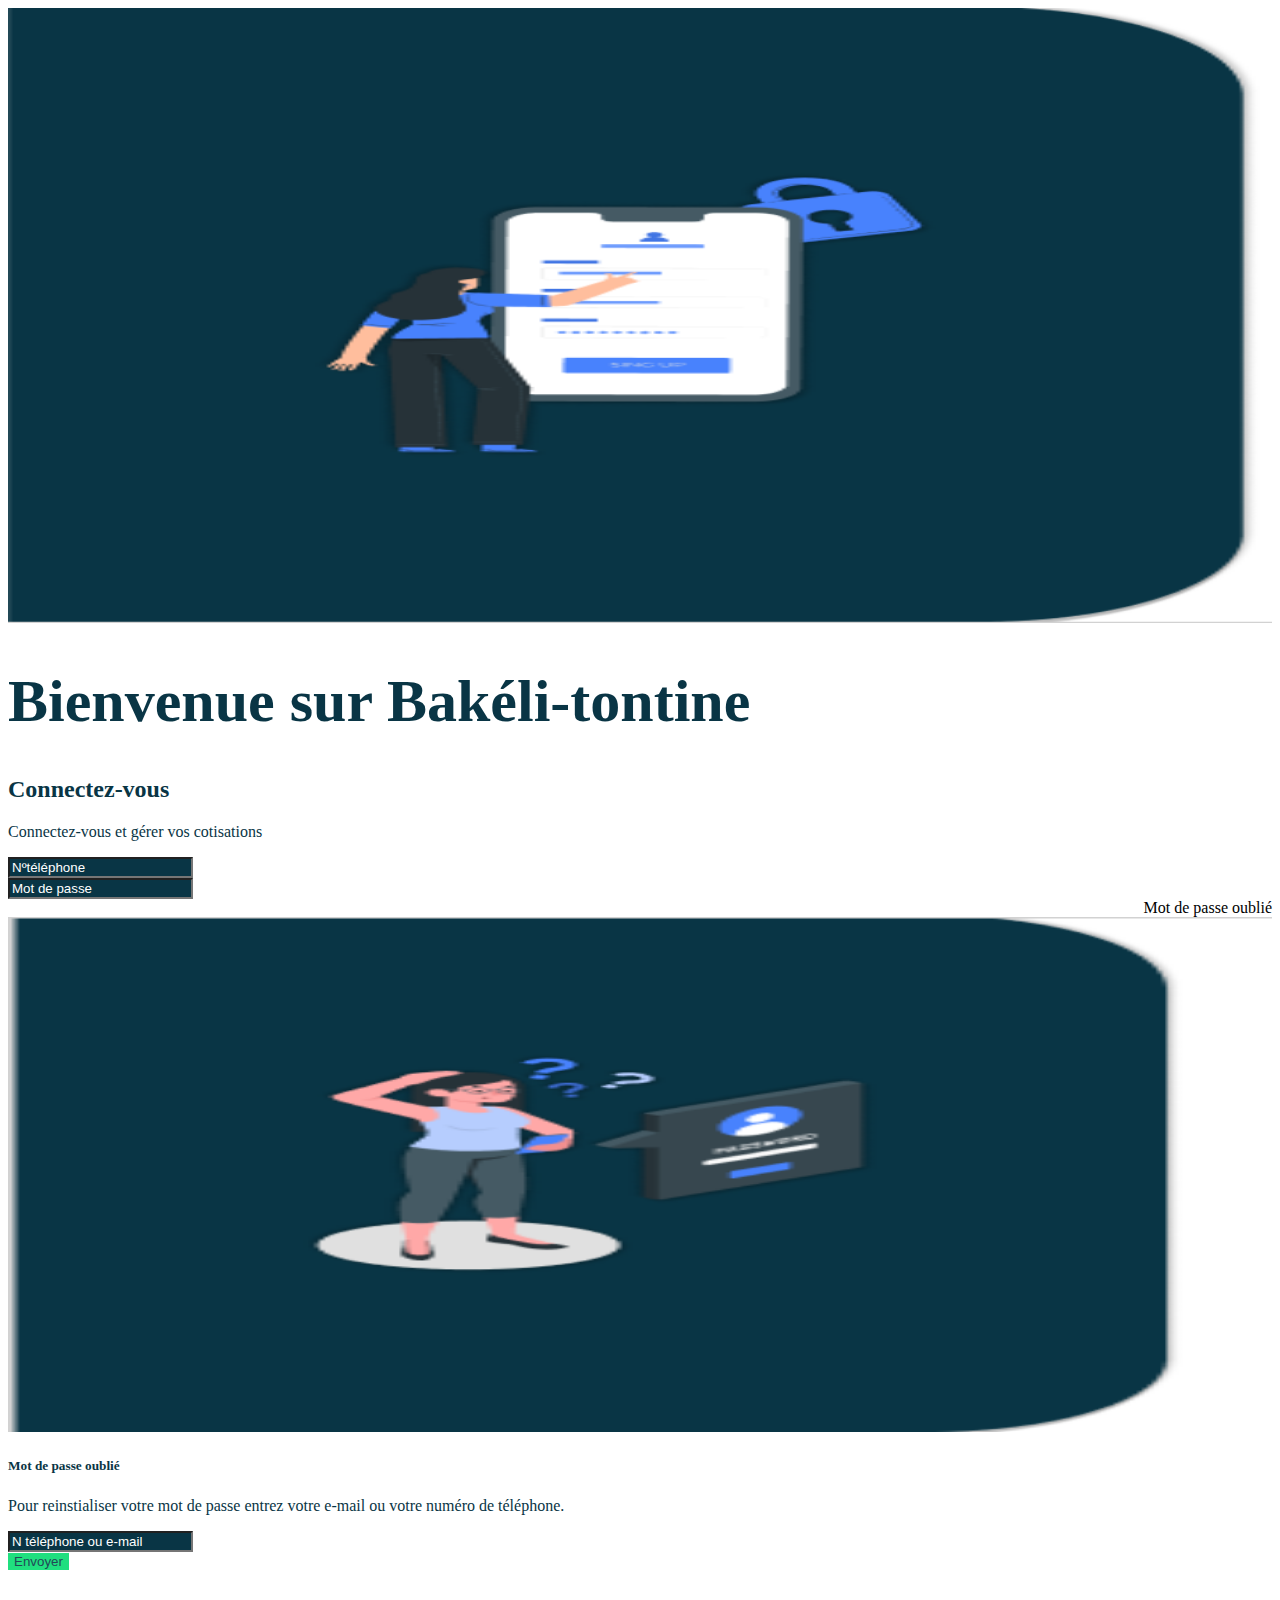
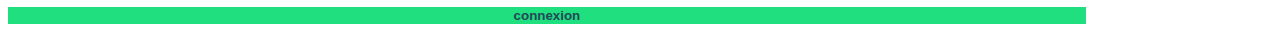
==== commit 3a8f2363: "correction navbar" ====
--- a/index.html
+++ b/index.html
@@ -1,4 +1,4 @@
-<!d++++++++++++++++octype html>
+<!doctype html>
 <html lang="en">
   <head>
     <meta charset="utf-8">
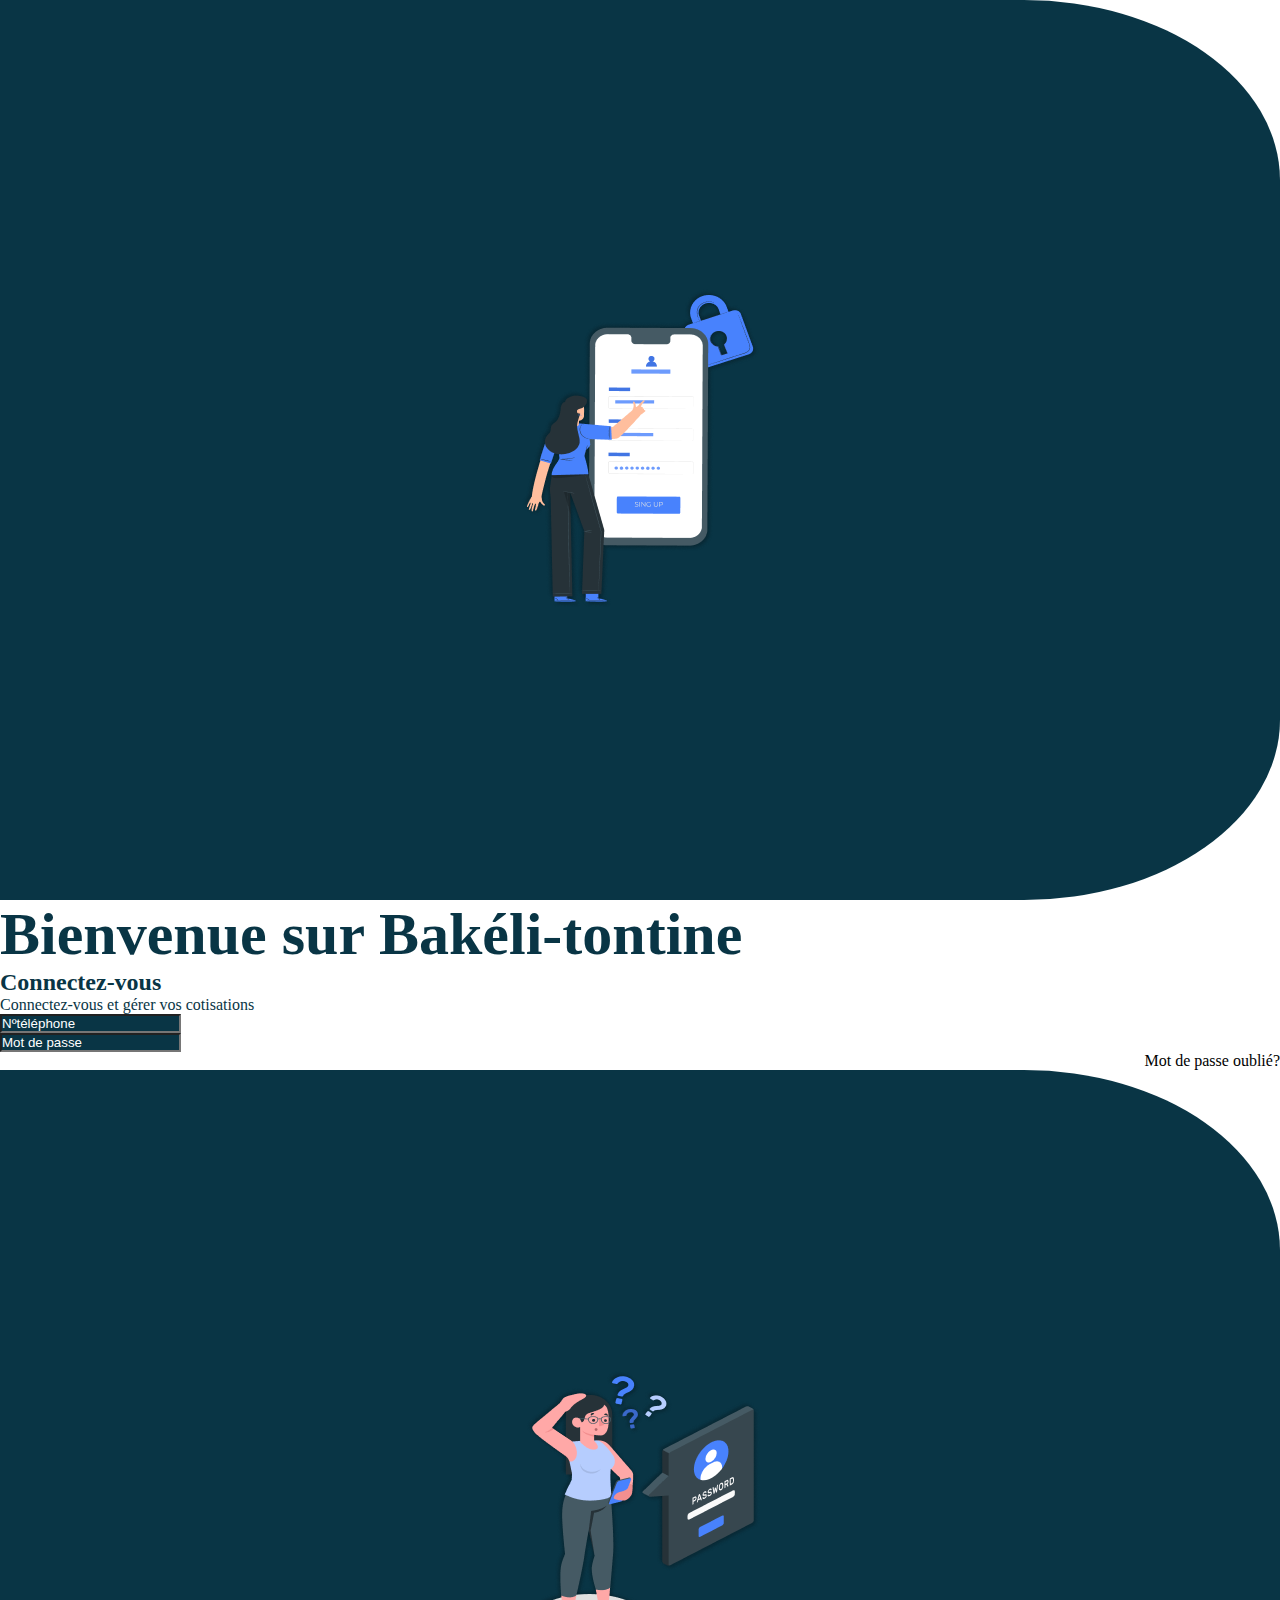
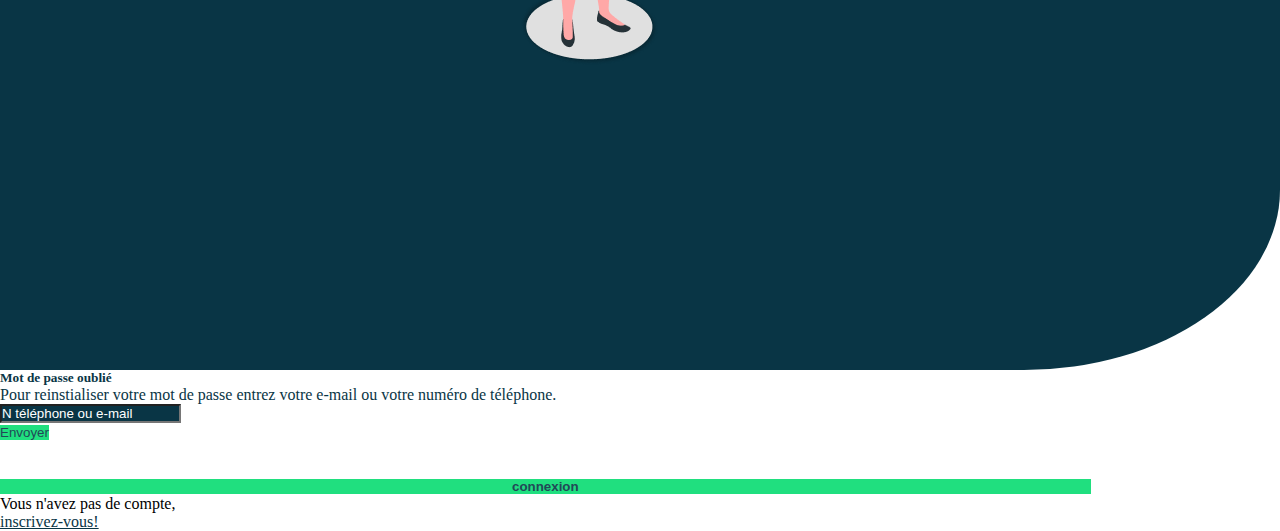
==== commit f238c496: "last" ====
--- a/index.html
+++ b/index.html
@@ -12,11 +12,11 @@
   </head>
   <body>
     <!-- connexion -->
-     <div class="container-fluid">
+     <div class="container-fluid" id="connexion">
         <div class="row">
-            <div class="col-lg-4">
-                <div class="contenu justify-content-center align-items-center">
-                   <img src="images/Capture d'écran 2023-08-19 223253.png" class="img-fluid"  alt="">
+            <div class="col-lg-4 contenu">
+                <div class="picture">
+                   <img src="images/Group 1597.png"  alt="">
                 </div>
             </div>
             <div class="col-lg-8">
@@ -29,35 +29,36 @@
                   <div class="form d-flex justify-content-center">
                    <div class="col-md-6">
                     <div class="my-4">
-                    <input type="text" class="form-control bg " id="exampleFormControlInput1" placeholder="Nºtéléphone">
+                    <input type="text" class="form-control bg " id="NumberPhone" placeholder="Nºtéléphone">
                       </div>
                       <div class="mb-4">
-                        <input type="password" class="form-control bg" id="exampleFormControlInput1"  placeholder="Mot de passe">
+                        <input type="password" class="form-control bg" id="PasswordConnexion"  placeholder="Mot de passe">
                       </div>
                       <!-- Mot de passe oublie -->
                       <a type="text" class=" gérer text-decoration-none text-dark"  data-bs-toggle="modal" 
-                      data-bs-target="#exampleModal" data-bs-whatever="@mdo">Mot de passe oublié</a>
+                      data-bs-target="#exampleModal" data-bs-whatever="@mdo" id="passwordForget">Mot de passe oublié?</a>
                       <!-- <div class="modal-dialog modal-xl"> -->
                         <div class="modal fade" id="exampleModal" tabindex="-1" aria-labelledby="exampleModalLabel" aria-hidden="true">
                           <div class="modal-dialog modal-lg">
                             <div class="modal-content">
-                              <div class="modal-body ">
+                              <div class="modal-body p-0">
                                 <div class="row">
-                                  <div class="col-lg-6">
-                                    <img src="images/mot de passe.png" class=" fewnu" alt="">
+                                  <div class="col-lg-5 fewnu">
+                                    <div class="">
+                                      <img src="images/Group 7.png"  alt="">
+                                    </div>
                                   </div>
-
-                                  <div class="col-lg-6  pe-5">
-                                     <div class="row my-5">
-                                      <div class="card shadow p-3 d-flex align-items-center">
+                                  <div class="col-lg-7 that d-flex justify-content-center align-items-center">
+                                     <div class="col-lg-8 col-md-3">
+                                      <div class="card shadow">
                                         <div class="card-body titre text-start">
                                           <h5 class="card-title">Mot de passe oublié</h5>
                                           <p class="card-text">Pour reinstialiser votre mot de passe entrez votre e-mail ou votre numéro de téléphone.</p>
                                           <div class="mb-4 text-light ">
-                                            <input type="text" class="form-control mt-5 bg" id="exampleFormControlInput1"  placeholder="N téléphone ou e-mail">
+                                            <input type="text" class="form-control mt-5 bg" id="numOrEmail"  placeholder="N téléphone ou e-mail">
                                           </div>
                                           <div class="d-flex justify-content-end">
-                                            <button type="submit" class="btn btn-primary fs-5 mt-3 ra">Envoyer</button>
+                                            <button type="submit" class="btn btn-primary fs-5 mt-3 ra" id="envoyer">Envoyer</button>
                                           </div>
                                         </div>
                                       </div>
@@ -70,16 +71,18 @@
                         </div> <br> <br>
                       <!-- </div> -->
                      
-                      <button type="submit" class="btn btn-primary para">connexion</button>
+                      <button type="submit" class="btn btn-primary para" id="connexion">connexion</button>
                           <!-- inscription -->
-                         
-                          </div>
+                  </div>
                       </div> 
-                      
                    </div>
+                   <div class="d-flex justify-content-center pt-4">
+                    <p>Vous n'avez pas de compte,</p>
+                    <a class="titre text-decoration-none fw-bolder ps-2" href="inscription.html">inscrivez-vous!</a>
+                  </div>
                 </div>
-                </div>
-                
-            </div>
+              </div>
+      </div> 
+      <script src="connexion.js"></script>   
   </body>
 </html>--- a/connexion.css
+++ b/connexion.css
@@ -1,12 +1,16 @@
+*{
+    margin: 0;
+    padding: 0;
+    box-sizing: border-box;
+}
+
 .bg {
     background-color: #093545!important;
-}
-*{
-    
 }
 .bg .placeholder{
     color: white !important;
 }
+
 .titre{
     color: #093545!important;
 }
@@ -17,17 +21,57 @@
    display: flex;
    justify-content: flex-end;
 }
-.contenu img{
+.contenu {
+    background: #093545;
     width: 100%;
-    height: 615px;
+    height: 100vh;
+    border-radius: 0 20% 20% 0;
+    display: flex;
+    justify-content: center;
+    align-items: center;
 }
-.conte img{
-    width: 90%;
-    height: 615px;
+@media screen and (max-width: 990px){
+    .contenu{
+        display: none;
+    }
+    .that{
+        display: none;
+    }
+    .para {
+        color: #224957 ;
+        font-weight: bold ;
+        padding-right: 20%;
+        background: #20DF7F;
+        border: none;
+    }
+}
+@media screen and (max-width: 990px){
+    .that{
+        display: none;
+    }
+}
+.conte {
+    background: #093545;
+    width: 100%;
+    height: 100vh;
+    border-radius: 0 20% 20% 0;
+    display: flex;
+    justify-content: center;
+    align-items: center;
+}
+@media  (max-width: 990px){
+    .fewnu{
+        display: none;
+    }
 }
 .fewnu{
+    background: #093545;
     width: 100%;
-    height: 515px;
+    height: 100vh;
+    border-radius: 0 20% 20% 0;
+    display: flex;
+    justify-content: center;
+    align-items: center;
 }
 ::placeholder{
     color: white !important;
@@ -48,7 +92,7 @@
 .raga{
     background: #20DF7F !important;
     border: none !important;
-    border-radius: 5% !important;
+    border-radius: 3% !important;
     color: #093545!important;
     padding-left: 20% !important;
     padding-right: 20% !important;
